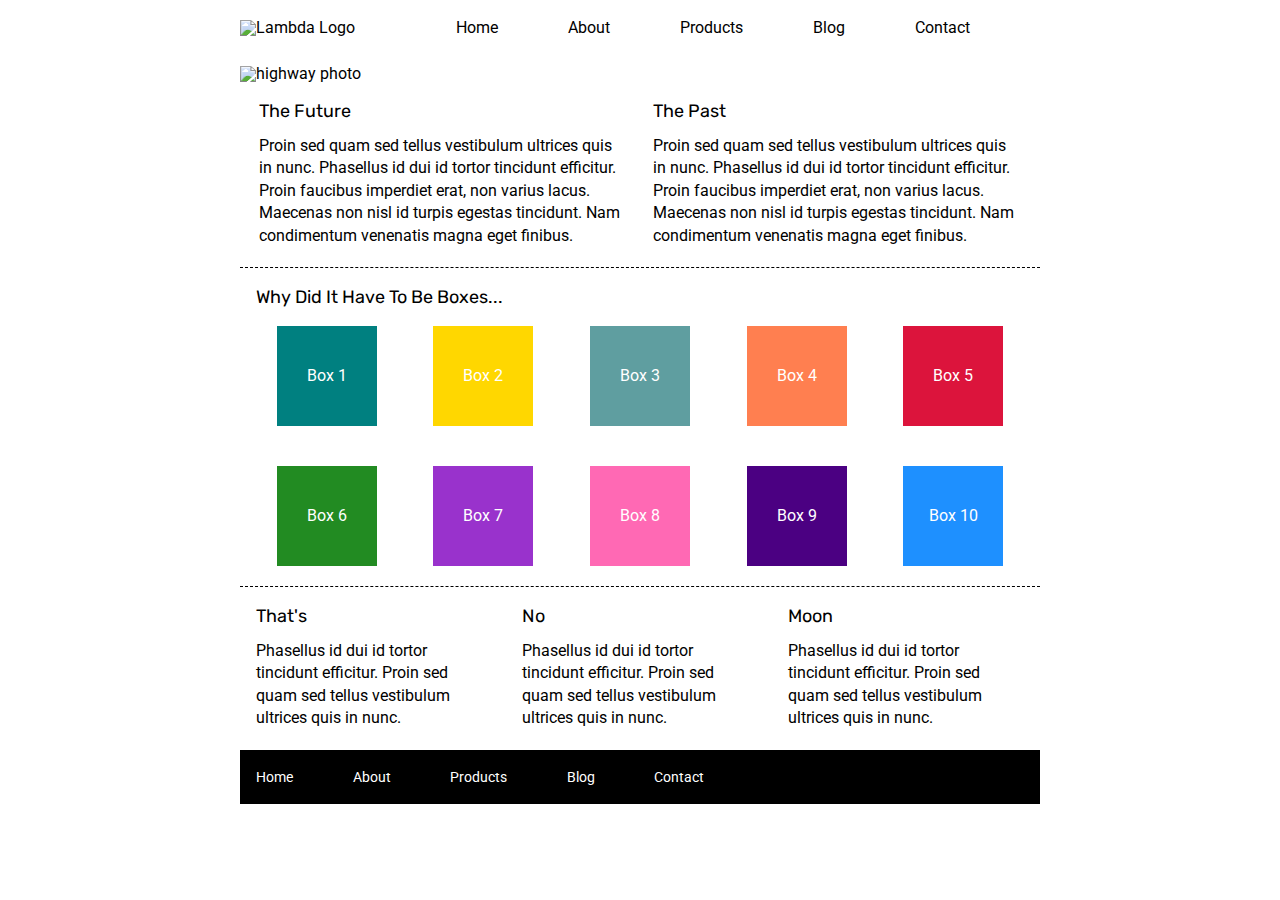
==== index.html @ 547893f8 "finished index  html and css" ====
<!doctype html>

<html lang="en">
<head>
  <meta charset="utf-8">

  <title>Sprint Challenge - Home</title>

  <link href="https://fonts.googleapis.com/css?family=Roboto|Rubik" rel="stylesheet">
  <link rel="stylesheet" href="css/index.css">

</head>


<body>
    <div class="container">

    <header>
        <img class="logo" src="img/lambda-black.png" alt="Lambda Logo">
        <nav>
            <a href="index.html">Home</a>
            <a href="about.html">About</a>
            <a href="#">Products</a>
            <a href="#">Blog</a>
            <a href="#">Contact</a>
        </nav>
    </header>

    <img class="jumbo-home" src="img/jumbo.jpg" alt="highway photo">
   
        <section class="top-content">
            <div class="text-container">
                <h2>The Future</h2>
                <p>Proin sed quam sed tellus vestibulum ultrices quis in nunc. Phasellus id dui id tortor tincidunt efficitur. Proin faucibus imperdiet erat, non varius lacus. Maecenas non nisl id turpis egestas tincidunt. Nam condimentum venenatis magna eget finibus.</p>
            </div>
            <div class="text-container">
                <h2>The Past</h2>
                <p>Proin sed quam sed tellus vestibulum ultrices quis in nunc. Phasellus id dui id tortor tincidunt efficitur. Proin faucibus imperdiet erat, non varius lacus. Maecenas non nisl id turpis egestas tincidunt. Nam condimentum venenatis magna eget finibus.</p>
            </div>
        </section>
        
        <section class="middle-content">
        
            <h2>Why Did It Have To Be Boxes...</h2>
            
            <div class="boxes">
                <div class="box" style="background:teal">Box 1</div>
                <div class="box" style="background:gold">Box 2</div>
                <div class="box" style="background:cadetblue">Box 3</div>
                <div class="box" style="background:coral">Box 4</div>
                <div class="box" style="background:crimson">Box 5</div>
                <div class="box" style="background:forestgreen">Box 6</div>
                <div class="box" style="background:darkorchid">Box 7</div>
                <div class="box" style="background:hotpink">Box 8</div>
                <div class="box" style="background:indigo">Box 9</div>
                <div class="box" style="background:dodgerblue">Box 10</div>
            </div>
        
        </section>

        <section class="bottom-content">

            <div class="text-container">
                <h2>That's</h2>
                <p>Phasellus id dui id tortor tincidunt efficitur. Proin sed quam sed tellus vestibulum ultrices quis in nunc.</p>
            </div>
            <div class="text-container">
                <h2>No</h2>
                <p>Phasellus id dui id tortor tincidunt efficitur. Proin sed quam sed tellus vestibulum ultrices quis in nunc.</p>
            </div>
            <div class="text-container">
                <h2>Moon</h2>
                <p>Phasellus id dui id tortor tincidunt efficitur. Proin sed quam sed tellus vestibulum ultrices quis in nunc.</p>
            </div>

        </section>
        
        <footer>
            <nav>
                <a href="#">Home</a>
                <a href="about.html">About</a>
                <a href="#">Products</a>
                <a href="#">Blog</a>
                <a href="#">Contact</a>
            </nav>
        </footer>
    </div><!-- container -->        
</body>
</html>
---- css/index.css ----
/* http://meyerweb.com/eric/tools/css/reset/ 
   v2.0 | 20110126
   License: none (public domain)
*/

html, body, div, span, applet, object, iframe,
h1, h2, h3, h4, h5, h6, p, blockquote, pre,
a, abbr, acronym, address, big, cite, code,
del, dfn, em, img, ins, kbd, q, s, samp,
small, strike, strong, sub, sup, tt, var,
b, u, i, center,
dl, dt, dd, ol, ul, li,
fieldset, form, label, legend,
table, caption, tbody, tfoot, thead, tr, th, td,
article, aside, canvas, details, embed, 
figure, figcaption, footer, header, hgroup, 
menu, nav, output, ruby, section, summary,
time, mark, audio, video {
	margin: 0;
	padding: 0;
	border: 0;
	font-size: 100%;
	font: inherit;
	vertical-align: baseline;
}
/* HTML5 display-role reset for older browsers */
article, aside, details, figcaption, figure, 
footer, header, hgroup, menu, nav, section {
	display: block;
}
body {
	line-height: 1;
}
ol, ul {
	list-style: none;
}
blockquote, q {
	quotes: none;
}
blockquote:before, blockquote:after,
q:before, q:after {
	content: '';
	content: none;
}
table {
	border-collapse: collapse;
	border-spacing: 0;
}

* {
    box-sizing: border-box;
}

html, body {
    height: 100%;
    font-family: 'Roboto', sans-serif;
}

h1, h2, h3, h4, h5 {
    font-size: 18px;
    margin-bottom: 15px;
    font-family: 'Rubik', sans-serif;
}

p {
    line-height: 1.4;
}

.container {
    width: 800px;
    margin: 0 auto;
}

header {
    display: flex;
    justify-content: space-between;
    align-content: baseline;
    padding: 20px 0px 30px 0px;

}

.jumbo-home {
    padding-bottom: 20px;
}

header nav {
    justify-content: center;
    display: flex;
    align-items: center;
}

header nav a {
    margin-right: 70px;
    text-decoration: none;
    color: black;
    align-content: baseline;
}


.top-content {
    display: flex;
    flex-wrap: wrap;
    justify-content: space-evenly;
    margin-bottom: 20px;
    border-bottom: 1px dashed black;
}

.top-content .text-container {
    width: 48%;
    padding: 0 1%;
    padding-bottom: 20px;  
}

.middle-content {
    margin-bottom: 20px;
    border-bottom: 1px dashed black;
}

.middle-content h2 {
    padding: 0 2%;
    margin-bottom: 0;
}

.middle-content .boxes {
    display: flex;
    flex-wrap: wrap;
    justify-content: space-evenly;
    
}

.middle-content .boxes .box {
    width: 12.5%;
    height: 100px;
    /* background: black; */
    margin: 20px 2.5%;
    color: white;
    display: flex;
    align-items: center;
    justify-content: center;
}

.bottom-content {
    display: flex;
    margin: 0 2% 20px;
    justify-content: space-around;
}

.bottom-content .text-container {
    padding-right: 4%;
}

.bottom-content .text-container:last-child {
    padding-right: 0;
}

footer {
    width: 100%;
    background: black;
}

footer nav {
    width: 60%;
    display: flex;
    justify-content: space-between;
    align-items: center;
    padding: 20px 2%;
    font-size: 14px;
}

footer nav a {
    color: white;
    text-decoration: none;
}
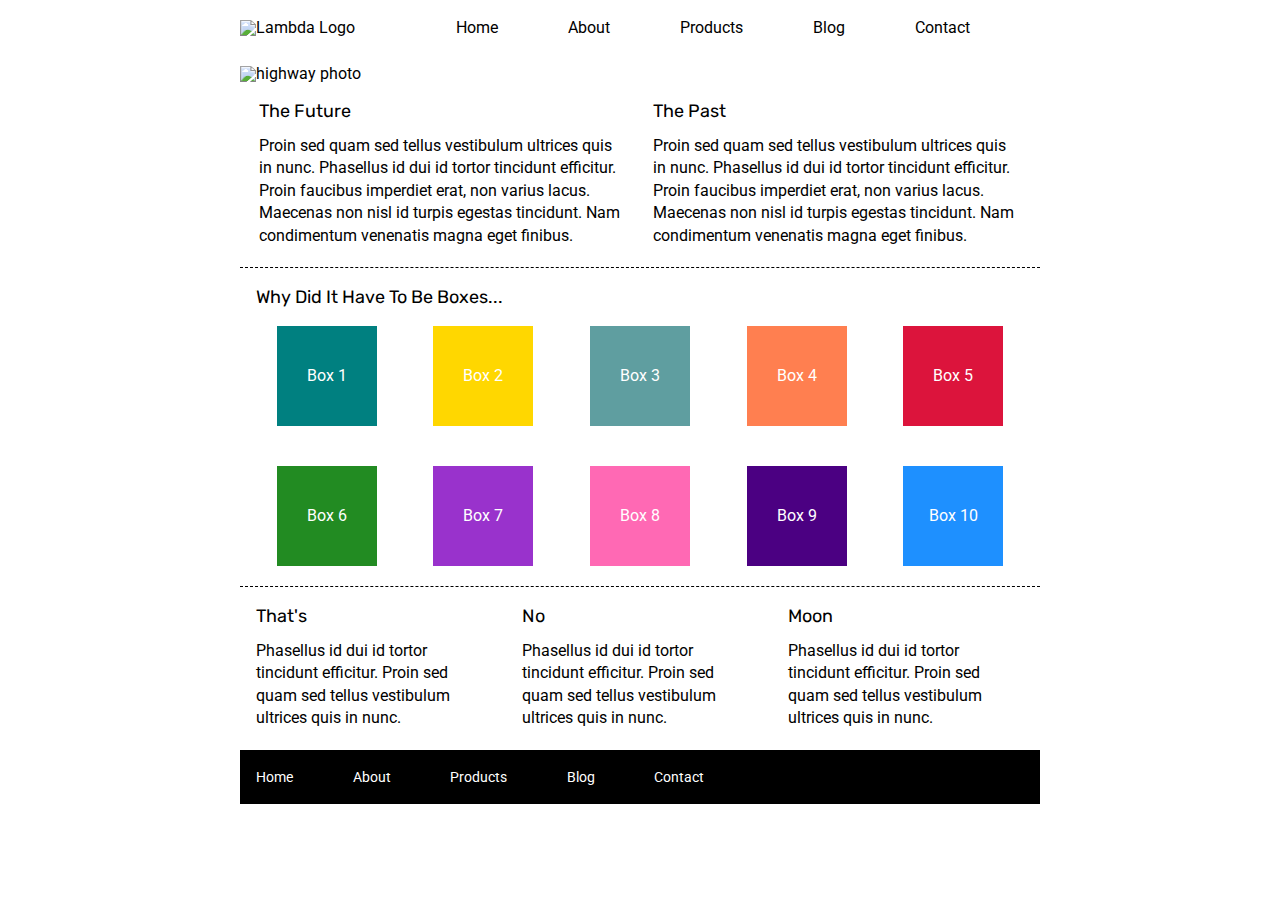
==== commit f571ea81: "completed middle boxes on about page" ====
--- a/index.html
+++ b/index.html
@@ -26,7 +26,7 @@
         </nav>
     </header>
 
-    <img class="jumbo-home" src="img/jumbo.jpg" alt="highway photo">
+    <img class="jumbo-photo" src="img/jumbo.jpg" alt="highway photo">
    
         <section class="top-content">
             <div class="text-container">
--- a/css/index.css
+++ b/css/index.css
@@ -79,7 +79,7 @@
 
 }
 
-.jumbo-home {
+.jumbo-photo {
     padding-bottom: 20px;
 }
 
@@ -103,6 +103,10 @@
     justify-content: space-evenly;
     margin-bottom: 20px;
     border-bottom: 1px dashed black;
+}
+
+.top-content .h2 {
+    justify-content: flex-start;
 }
 
 .top-content .text-container {
@@ -139,6 +143,38 @@
     justify-content: center;
 }
 
+.about-middle-content {
+    display:flex;
+    flex-wrap: wrap;
+    justify-content: space-around;
+    padding-top: 15px;
+}
+.about-middle-box {
+    display: flex;
+    flex-direction: column;
+    width: 45%;
+    border-bottom: 1px dashed black;
+    margin-bottom: 20px;
+}
+
+.about-middle-box h2 {
+    margin-top: 15px;
+}
+
+.about-middle-button {
+    border: 2px black solid;
+    width: 120px;
+    height: 30px;
+	margin: 20px 0px 20px 0px;
+	padding: 5px 0 5px 15px;
+    border-radius: 10px;
+    display: flex;
+    align-content: center;
+    text-align: center;
+
+}
+
+
 .bottom-content {
     display: flex;
     margin: 0 2% 20px;
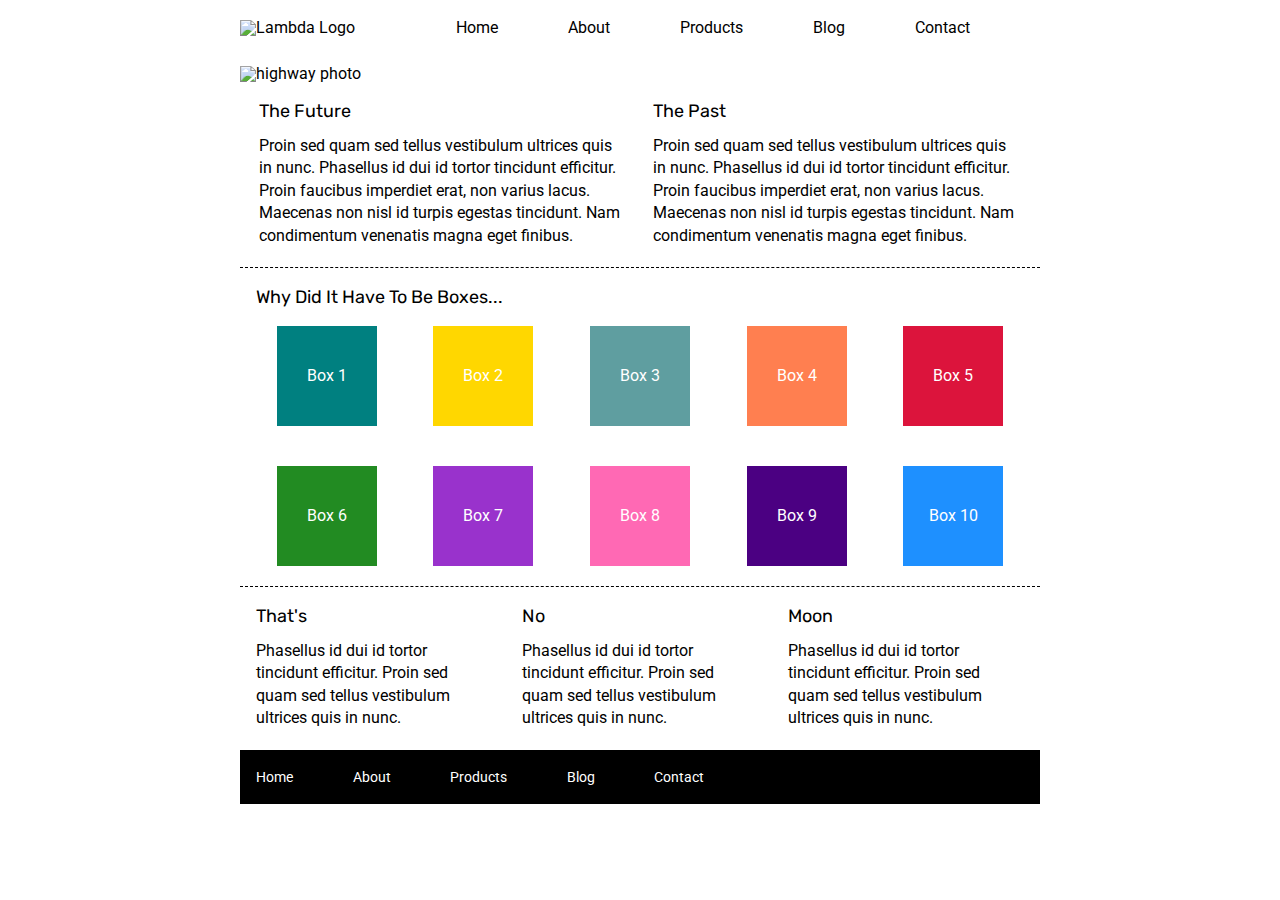
==== commit f554f513: "stretch goal added contact page" ====
--- a/index.html
+++ b/index.html
@@ -22,7 +22,7 @@
             <a href="about.html">About</a>
             <a href="#">Products</a>
             <a href="#">Blog</a>
-            <a href="#">Contact</a>
+            <a href="contact.html">Contact</a>
         </nav>
     </header>
 
@@ -77,11 +77,11 @@
         
         <footer>
             <nav>
-                <a href="#">Home</a>
+                <a href="index.html">Home</a>
                 <a href="about.html">About</a>
                 <a href="#">Products</a>
                 <a href="#">Blog</a>
-                <a href="#">Contact</a>
+                <a href="contact.html">Contact</a>
             </nav>
         </footer>
     </div><!-- container -->        
--- a/css/index.css
+++ b/css/index.css
@@ -105,6 +105,38 @@
     border-bottom: 1px dashed black;
 }
 
+.top-content {
+    display: flex;
+    flex-wrap: wrap;
+    justify-content: space-evenly;
+    margin-bottom: 20px;
+    border-bottom: 1px dashed black;
+}
+
+.about-top-content {
+    display: flex;
+    flex-wrap: wrap;
+    flex-direction: column;
+    align-content: space-around;
+    padding: 0 15px 0 15px;
+    
+    padding-bottom: 20px;
+    border-bottom: 1px dashed black;
+}
+
+.about-bottom-content {
+    display: flex;
+    flex-wrap: wrap;
+    flex-direction: column;
+    align-content: space-around;
+    /* padding: 0 15px 0 15px; */
+    
+    padding: 15px 15px 20px 15px;
+    margin-bottom: 10px;
+    /* border-bottom: 1px dashed black; */
+
+}
+
 .top-content .h2 {
     justify-content: flex-start;
 }
@@ -162,6 +194,7 @@
 }
 
 .about-middle-button {
+    /* learn more button */
     border: 2px black solid;
     width: 120px;
     height: 30px;
@@ -172,6 +205,21 @@
     align-content: center;
     text-align: center;
 
+    /* hover transition rules */
+  /* Firefox */
+  -moz-transition: all .3s ease-in;
+  /* WebKit */
+  -webkit-transition: all .3s ease-in;
+  /* Opera */
+  -o-transition: all .3s ease-in;
+  /* Standard */
+  transition: all .3s ease-in;
+
+}
+
+.about-middle-button:hover {
+    background-color: black;
+    color: white;    
 }
 
 
@@ -187,6 +235,11 @@
 
 .bottom-content .text-container:last-child {
     padding-right: 0;
+}
+
+.contact {
+    padding-bottom: 20px;
+    
 }
 
 footer {
